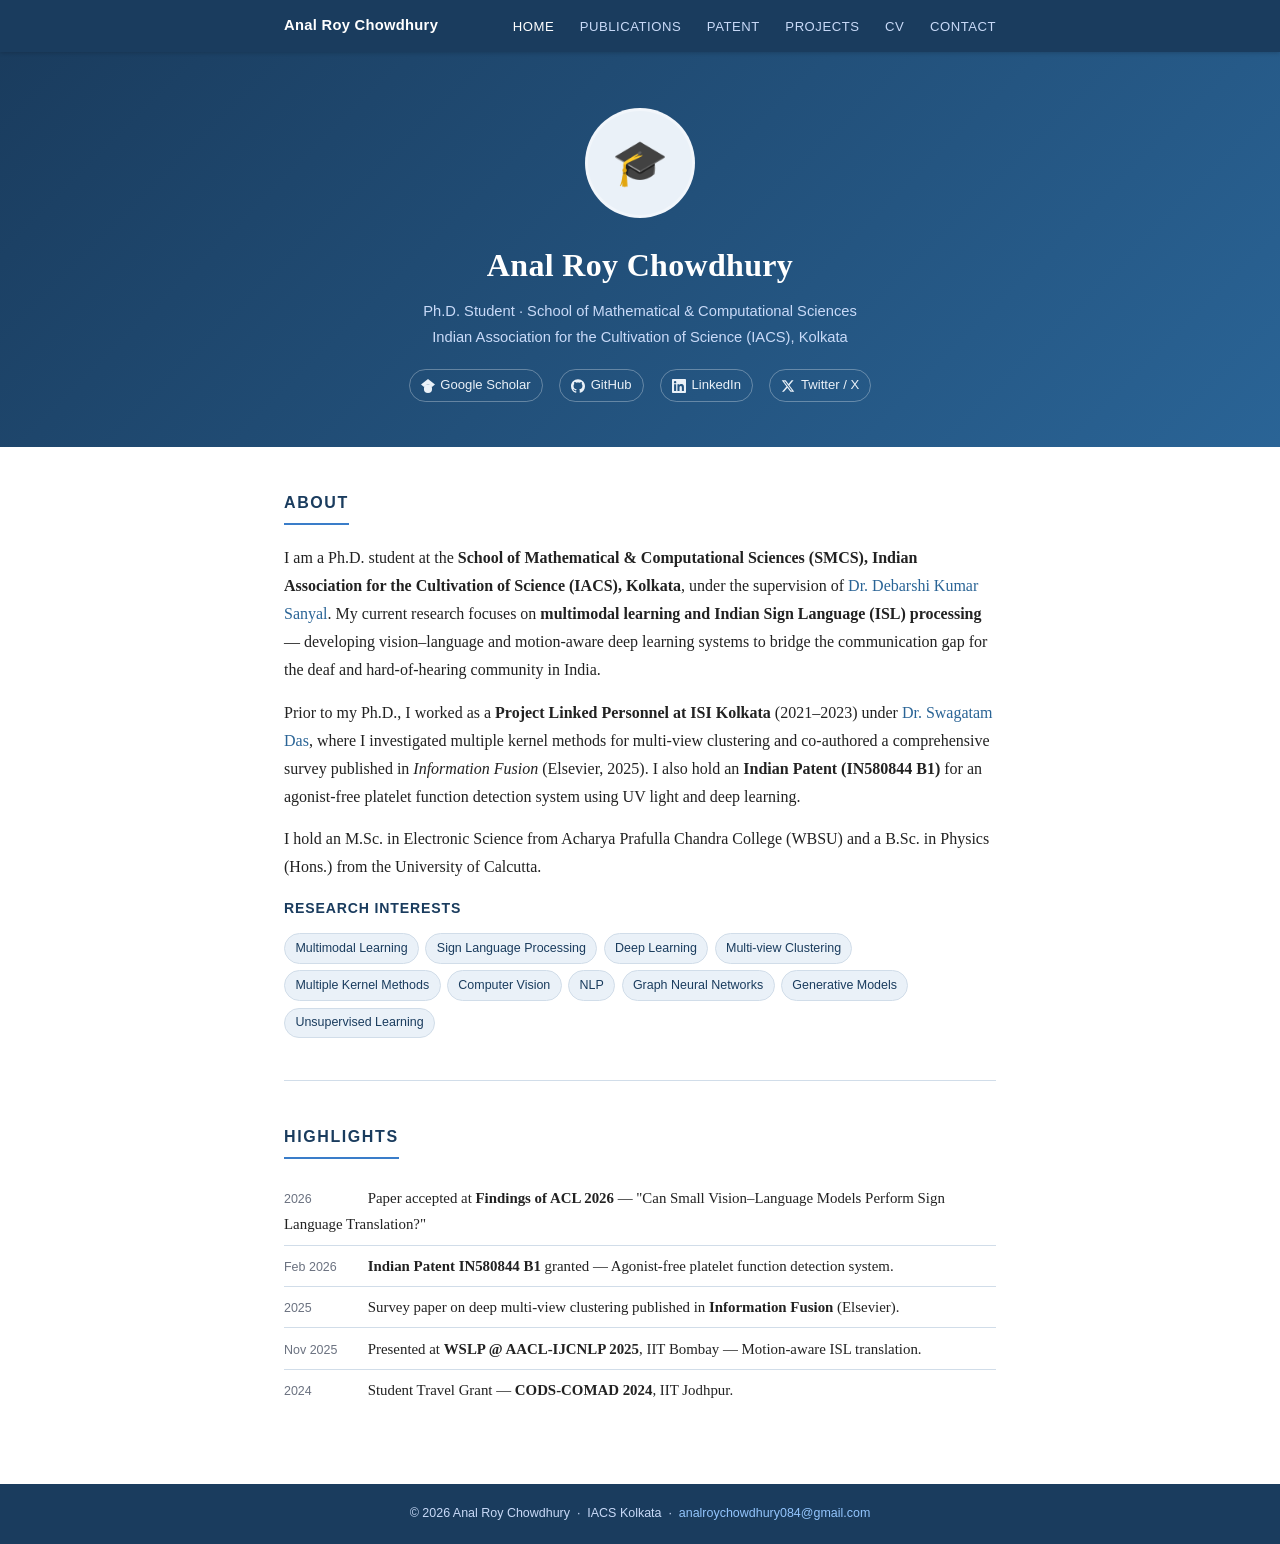
==== index.html @ 57fc3c9f "Initial commit: academic website" ====
<!DOCTYPE html>
<html lang="en">
<head>
  <meta charset="UTF-8" />
  <meta name="viewport" content="width=device-width, initial-scale=1.0" />
  <title>Anal Roy Chowdhury — Home</title>
  <meta name="description" content="Academic website of Anal Roy Chowdhury, Ph.D. student at IACS Kolkata working on Machine Learning, Multimodal Learning and Sign Language Processing." />
  <link rel="stylesheet" href="css/style.css" />
</head>
<body>

<!-- ===== NAV ===== -->
<nav>
  <div class="nav-inner">
    <a class="nav-brand" href="index.html">Anal Roy Chowdhury</a>
    <div class="nav-toggle" id="navToggle" aria-label="Toggle menu">
      <span></span><span></span><span></span>
    </div>
    <ul id="navMenu">
      <li><a href="index.html" class="active">Home</a></li>
      <li><a href="publications.html">Publications</a></li>
      <li><a href="patent.html">Patent</a></li>
      <li><a href="projects.html">Projects</a></li>
      <li><a href="cv.html">CV</a></li>
      <li><a href="contact.html">Contact</a></li>
    </ul>
  </div>
</nav>

<!-- ===== HEADER ===== -->
<header class="page-header">
  <div class="avatar-wrap">🎓</div>
  <h1>Anal Roy Chowdhury</h1>
  <p class="subtitle">
    Ph.D. Student · School of Mathematical &amp; Computational Sciences<br>
    Indian Association for the Cultivation of Science (IACS), Kolkata
  </p>
  <div class="social-row">
    <a href="https://scholar.google.com/citations?user=CukHpC4AAAAJ&hl=en" target="_blank" rel="noopener">
      <!-- Scholar icon -->
      <svg viewBox="0 0 24 24" xmlns="http://www.w3.org/2000/svg"><path d="M5.242 13.769 0 9.5 12 0l12 9.5-5.242 4.269C17.548 11.249 14.978 9.5 12 9.5c-2.977 0-5.548 1.748-6.758 4.269zM12 10a7 7 0 1 0 0 14 7 7 0 0 0 0-14z"/></svg>
      Google Scholar
    </a>
    <a href="https://github.com/Analroy" target="_blank" rel="noopener">
      <svg viewBox="0 0 24 24" xmlns="http://www.w3.org/2000/svg"><path d="M12 .297c-6.63 0-12 5.373-12 12 0 5.303 3.438 9.8 8.205 11.385.6.113.82-.258.82-.577 0-.285-.01-1.04-.015-2.04-3.338.724-4.042-1.61-4.042-1.61C4.422 18.07 3.633 17.7 3.633 17.7c-1.087-.744.084-.729.084-.729 1.205.084 1.838 1.236 1.838 1.236 1.07 1.835 2.809 1.305 3.495.998.108-.776.417-1.305.76-1.605-2.665-.3-5.466-1.332-5.466-5.93 0-1.31.465-2.38 1.235-3.22-.135-.303-.54-1.523.105-3.176 0 0 1.005-.322 3.3 1.23.96-.267 1.98-.399 3-.405 1.02.006 2.04.138 3 .405 2.28-1.552 3.285-1.23 3.285-1.23.645 1.653.24 2.873.12 3.176.765.84 1.23 1.91 1.23 3.22 0 4.61-2.805 5.625-5.475 5.92.42.36.81 1.096.81 2.22 0 1.606-.015 2.896-.015 3.286 0 .315.21.69.825.57C20.565 22.092 24 17.592 24 12.297c0-6.627-5.373-12-12-12"/></svg>
      GitHub
    </a>
    <a href="https://www.linkedin.com/in/anal-roy-chowdhury-00a696188" target="_blank" rel="noopener">
      <svg viewBox="0 0 24 24" xmlns="http://www.w3.org/2000/svg"><path d="M20.447 20.452h-3.554v-5.569c0-1.328-.027-3.037-1.852-3.037-1.853 0-2.136 1.445-2.136 2.939v5.667H9.351V9h3.414v1.561h.046c.477-.9 1.637-1.85 3.37-1.85 3.601 0 4.267 2.37 4.267 5.455v6.286zM5.337 7.433a2.062 2.062 0 0 1-2.063-2.065 2.064 2.064 0 1 1 2.063 2.065zm1.782 13.019H3.555V9h3.564v11.452zM22.225 0H1.771C.792 0 0 .774 0 1.729v20.542C0 23.227.792 24 1.771 24h20.451C23.2 24 24 23.227 24 22.271V1.729C24 .774 23.2 0 22.222 0h.003z"/></svg>
      LinkedIn
    </a>
    <a href="https://twitter.com/roy_anal" target="_blank" rel="noopener">
      <svg viewBox="0 0 24 24" xmlns="http://www.w3.org/2000/svg"><path d="M18.244 2.25h3.308l-7.227 8.26 8.502 11.24H16.17l-5.214-6.817L4.99 21.75H1.68l7.73-8.835L1.254 2.25H8.08l4.713 6.231zm-1.161 17.52h1.833L7.084 4.126H5.117z"/></svg>
      Twitter / X
    </a>
  </div>
</header>

<!-- ===== MAIN ===== -->
<main class="site-wrapper">

  <!-- Bio -->
  <section class="section bio">
    <h2 class="section-title">About</h2>
    <p>
      I am a Ph.D. student at the <strong>School of Mathematical &amp; Computational Sciences (SMCS), Indian Association for the Cultivation of Science (IACS), Kolkata</strong>, under the supervision of
      <a href="http://iacs.res.in/athusers/index.php?navid=0&userid=IACS0025" target="_blank" rel="noopener">Dr. Debarshi Kumar Sanyal</a>.
      My current research focuses on <strong>multimodal learning and Indian Sign Language (ISL) processing</strong> — developing vision–language and motion-aware deep learning systems to bridge the communication gap for the deaf and hard-of-hearing community in India.
    </p>
    <p>
      Prior to my Ph.D., I worked as a <strong>Project Linked Personnel at ISI Kolkata</strong> (2021–2023) under
      <a href="https://www.isical.ac.in/~swagatam.das/" target="_blank" rel="noopener">Dr. Swagatam Das</a>,
      where I investigated multiple kernel methods for multi-view clustering and co-authored a comprehensive survey
      published in <em>Information Fusion</em> (Elsevier, 2025).
      I also hold an <strong>Indian Patent (IN580844 B1)</strong> for an agonist-free platelet function detection system using UV light and deep learning.
    </p>
    <p>
      I hold an M.Sc. in Electronic Science from Acharya Prafulla Chandra College (WBSU) and a B.Sc. in Physics (Hons.) from the University of Calcutta.
    </p>

    <h3 style="font-family:var(--sans);font-size:.88rem;font-weight:700;color:var(--navy);margin:.9rem 0 .5rem;text-transform:uppercase;letter-spacing:.06em;">Research Interests</h3>
    <div class="interest-chips">
      <span class="chip">Multimodal Learning</span>
      <span class="chip">Sign Language Processing</span>
      <span class="chip">Deep Learning</span>
      <span class="chip">Multi-view Clustering</span>
      <span class="chip">Multiple Kernel Methods</span>
      <span class="chip">Computer Vision</span>
      <span class="chip">NLP</span>
      <span class="chip">Graph Neural Networks</span>
      <span class="chip">Generative Models</span>
      <span class="chip">Unsupervised Learning</span>
    </div>
  </section>

  <!-- News / Highlights -->
  <section class="section">
    <h2 class="section-title">Highlights</h2>
    <ul style="list-style:none;font-size:.93rem;">
      <li style="padding:.45rem 0;border-bottom:1px solid var(--border);">
        <span style="font-family:var(--sans);font-size:.78rem;color:var(--muted);min-width:80px;display:inline-block;">2026</span>
        Paper accepted at <strong>Findings of ACL 2026</strong> — "Can Small Vision–Language Models Perform Sign Language Translation?"
      </li>
      <li style="padding:.45rem 0;border-bottom:1px solid var(--border);">
        <span style="font-family:var(--sans);font-size:.78rem;color:var(--muted);min-width:80px;display:inline-block;">Feb 2026</span>
        <strong>Indian Patent IN580844 B1</strong> granted — Agonist-free platelet function detection system.
      </li>
      <li style="padding:.45rem 0;border-bottom:1px solid var(--border);">
        <span style="font-family:var(--sans);font-size:.78rem;color:var(--muted);min-width:80px;display:inline-block;">2025</span>
        Survey paper on deep multi-view clustering published in <strong>Information Fusion</strong> (Elsevier).
      </li>
      <li style="padding:.45rem 0;border-bottom:1px solid var(--border);">
        <span style="font-family:var(--sans);font-size:.78rem;color:var(--muted);min-width:80px;display:inline-block;">Nov 2025</span>
        Presented at <strong>WSLP @ AACL-IJCNLP 2025</strong>, IIT Bombay — Motion-aware ISL translation.
      </li>
      <li style="padding:.45rem 0;">
        <span style="font-family:var(--sans);font-size:.78rem;color:var(--muted);min-width:80px;display:inline-block;">2024</span>
        Student Travel Grant — <strong>CODS-COMAD 2024</strong>, IIT Jodhpur.
      </li>
    </ul>
  </section>

</main>

<footer>
  <p>© 2026 Anal Roy Chowdhury &nbsp;·&nbsp; IACS Kolkata &nbsp;·&nbsp;
     <a href="mailto:analroychowdhury084@gmail.com">analroychowdhury084@gmail.com</a>
  </p>
</footer>

<script>
  document.getElementById('navToggle').addEventListener('click', function(){
    document.getElementById('navMenu').classList.toggle('open');
  });
</script>
</body>
</html>
---- css/style.css ----
/* =====================================================
   style.css — Minimalist Academic Website
   Anal Roy Chowdhury
   ===================================================== */

/* --- Reset & Variables ----------------------------- */
*, *::before, *::after { box-sizing: border-box; margin: 0; padding: 0; }

:root {
  --navy:    #1a3c5e;
  --blue:    #2a6496;
  --accent:  #3a7dc9;
  --light:   #eaf1f8;
  --text:    #222222;
  --muted:   #6b7280;
  --border:  #d1dde9;
  --bg:      #ffffff;
  --font:    'Georgia', 'Times New Roman', serif;
  --sans:    'Segoe UI', 'Helvetica Neue', Arial, sans-serif;
  --max:     760px;
  --radius:  4px;
}

/* --- Base ----------------------------------------- */
html { scroll-behavior: smooth; }

body {
  font-family: var(--font);
  font-size: 16px;
  line-height: 1.75;
  color: var(--text);
  background: var(--bg);
}

a { color: var(--blue); text-decoration: none; }
a:hover { color: var(--accent); text-decoration: underline; }

img { max-width: 100%; display: block; }

/* --- Layout --------------------------------------- */
.site-wrapper { max-width: var(--max); margin: 0 auto; padding: 0 1.5rem; }

/* --- Navigation ----------------------------------- */
nav {
  background: var(--navy);
  position: sticky;
  top: 0;
  z-index: 100;
  box-shadow: 0 1px 4px rgba(0,0,0,.18);
}

nav .nav-inner {
  max-width: var(--max);
  margin: 0 auto;
  padding: 0 1.5rem;
  display: flex;
  align-items: center;
  justify-content: space-between;
  height: 52px;
}

nav .nav-brand {
  color: #ffffff;
  font-family: var(--sans);
  font-size: .92rem;
  font-weight: 600;
  letter-spacing: .02em;
  text-decoration: none;
}

nav ul {
  list-style: none;
  display: flex;
  gap: 1.6rem;
}

nav ul a {
  color: #c9daf8;
  font-family: var(--sans);
  font-size: .82rem;
  letter-spacing: .04em;
  text-transform: uppercase;
  text-decoration: none;
  transition: color .2s;
}

nav ul a:hover,
nav ul a.active { color: #ffffff; }

/* hamburger */
.nav-toggle { display: none; flex-direction: column; gap: 5px; cursor: pointer; }
.nav-toggle span { display: block; width: 22px; height: 2px; background: #fff; border-radius: 2px; transition: .3s; }

/* --- Page Header ---------------------------------- */
.page-header {
  background: linear-gradient(135deg, var(--navy) 0%, var(--blue) 100%);
  color: white;
  padding: 3.5rem 1.5rem 2.8rem;
  text-align: center;
}

.page-header .avatar-wrap {
  width: 110px; height: 110px;
  border-radius: 50%;
  background: var(--light);
  margin: 0 auto 1.2rem;
  display: flex; align-items: center; justify-content: center;
  border: 3px solid rgba(255,255,255,.35);
  overflow: hidden;
  font-size: 2.8rem;
  color: var(--navy);
}

.page-header h1 {
  font-size: 2rem;
  font-weight: 700;
  letter-spacing: .01em;
  margin-bottom: .35rem;
}

.page-header .subtitle {
  font-family: var(--sans);
  font-size: .92rem;
  color: #c9daf8;
  margin-bottom: 1.2rem;
}

/* social icons row */
.social-row {
  display: flex;
  justify-content: center;
  flex-wrap: wrap;
  gap: .6rem 1rem;
  margin-top: .6rem;
}

.social-row a {
  display: inline-flex; align-items: center; gap: .35rem;
  color: #eaf1f8;
  font-family: var(--sans);
  font-size: .82rem;
  text-decoration: none;
  border: 1px solid rgba(255,255,255,.3);
  padding: .25rem .7rem;
  border-radius: 20px;
  transition: background .2s, color .2s;
}

.social-row a:hover { background: rgba(255,255,255,.15); color: #fff; text-decoration: none; }

.social-row a svg { width: 14px; height: 14px; fill: currentColor; }

/* --- Section headings ----------------------------- */
.section { padding: 2.6rem 0; border-bottom: 1px solid var(--border); }
.section:last-child { border-bottom: none; }

.section-title {
  font-family: var(--sans);
  font-size: 1rem;
  font-weight: 700;
  color: var(--navy);
  text-transform: uppercase;
  letter-spacing: .1em;
  margin-bottom: 1.2rem;
  padding-bottom: .4rem;
  border-bottom: 2px solid var(--accent);
  display: inline-block;
}

/* --- Bio Section ---------------------------------- */
.bio p { margin-bottom: .9rem; font-size: 1rem; }

.interest-chips {
  display: flex; flex-wrap: wrap; gap: .4rem;
  margin-top: .8rem;
}

.chip {
  background: var(--light);
  color: var(--navy);
  font-family: var(--sans);
  font-size: .78rem;
  padding: .22rem .65rem;
  border-radius: 20px;
  border: 1px solid var(--border);
}

/* --- Publications --------------------------------- */
.pub-list { list-style: none; }

.pub-item {
  padding: 1rem 0;
  border-bottom: 1px solid var(--border);
}
.pub-item:last-child { border-bottom: none; }

.pub-label {
  display: inline-block;
  font-family: var(--sans);
  font-size: .7rem;
  font-weight: 700;
  text-transform: uppercase;
  letter-spacing: .06em;
  padding: .12rem .5rem;
  border-radius: 3px;
  margin-bottom: .35rem;
}

.pub-label.journal  { background: #dbeafe; color: #1e40af; }
.pub-label.conf     { background: #d1fae5; color: #065f46; }
.pub-label.chapter  { background: #fef3c7; color: #92400e; }

.pub-title {
  font-weight: 700;
  font-size: .97rem;
  color: var(--text);
  margin-bottom: .2rem;
}

.pub-authors { font-size: .88rem; color: var(--muted); margin-bottom: .2rem; }
.pub-authors strong { color: var(--navy); }

.pub-venue { font-size: .88rem; font-style: italic; color: var(--muted); }

.pub-links { margin-top: .3rem; }
.pub-links a {
  font-family: var(--sans);
  font-size: .78rem;
  color: var(--accent);
  margin-right: .8rem;
}

/* --- Patent --------------------------------------- */
.patent-card {
  background: var(--light);
  border: 1px solid var(--border);
  border-left: 4px solid var(--accent);
  padding: 1.2rem 1.4rem;
  border-radius: var(--radius);
}

.patent-card .patent-id {
  font-family: var(--sans);
  font-size: .78rem;
  font-weight: 700;
  color: var(--accent);
  letter-spacing: .05em;
  margin-bottom: .4rem;
}

.patent-card .patent-title {
  font-size: 1rem;
  font-weight: 700;
  color: var(--navy);
  margin-bottom: .5rem;
}

.patent-card .patent-meta {
  font-family: var(--sans);
  font-size: .85rem;
  color: var(--muted);
  margin-bottom: .3rem;
}

.patent-card .patent-abstract {
  font-size: .9rem;
  margin-top: .6rem;
  border-top: 1px solid var(--border);
  padding-top: .6rem;
  color: #444;
}

/* --- Projects ------------------------------------- */
.project-grid {
  display: grid;
  grid-template-columns: 1fr 1fr;
  gap: 1rem;
}

.project-card {
  border: 1px solid var(--border);
  border-radius: var(--radius);
  padding: 1rem 1.1rem;
  transition: box-shadow .2s;
}

.project-card:hover { box-shadow: 0 2px 10px rgba(26,60,94,.1); }

.project-card .proj-name {
  font-family: var(--sans);
  font-weight: 700;
  color: var(--navy);
  font-size: .95rem;
  margin-bottom: .3rem;
}

.project-card .proj-desc { font-size: .87rem; color: var(--muted); margin-bottom: .5rem; }

.project-card .proj-tag {
  display: inline-block;
  background: var(--light);
  font-family: var(--sans);
  font-size: .72rem;
  padding: .1rem .45rem;
  border-radius: 3px;
  color: var(--navy);
  margin-right: .3rem;
}

/* --- CV Section ----------------------------------- */
.cv-download-block {
  display: flex;
  flex-direction: column;
  gap: .8rem;
}

.cv-btn {
  display: inline-flex;
  align-items: center;
  gap: .5rem;
  background: var(--navy);
  color: #fff;
  font-family: var(--sans);
  font-size: .88rem;
  padding: .6rem 1.4rem;
  border-radius: var(--radius);
  text-decoration: none;
  transition: background .2s;
  width: fit-content;
}

.cv-btn:hover { background: var(--blue); color: #fff; text-decoration: none; }
.cv-btn.secondary { background: transparent; color: var(--navy); border: 1.5px solid var(--navy); }
.cv-btn.secondary:hover { background: var(--light); }

/* --- Contact -------------------------------------- */
.contact-grid {
  display: grid;
  grid-template-columns: 1fr 1fr;
  gap: 1.2rem;
}

.contact-item {
  display: flex; flex-direction: column;
  font-family: var(--sans);
  font-size: .88rem;
}

.contact-item .label {
  font-size: .72rem;
  text-transform: uppercase;
  letter-spacing: .08em;
  color: var(--muted);
  margin-bottom: .2rem;
}

/* --- Footer --------------------------------------- */
footer {
  background: var(--navy);
  color: #c9daf8;
  text-align: center;
  font-family: var(--sans);
  font-size: .78rem;
  padding: 1.2rem 1rem;
  margin-top: 2rem;
}

footer a { color: #93c5fd; }

/* --- Responsive ----------------------------------- */
@media (max-width: 620px) {
  .page-header h1 { font-size: 1.5rem; }
  .project-grid { grid-template-columns: 1fr; }
  .contact-grid { grid-template-columns: 1fr; }

  nav ul { display: none; flex-direction: column; position: absolute; top: 52px; left: 0; right: 0;
           background: var(--navy); padding: 1rem 1.5rem 1.2rem; gap: .8rem; }
  nav ul.open { display: flex; }
  .nav-toggle { display: flex; }
}
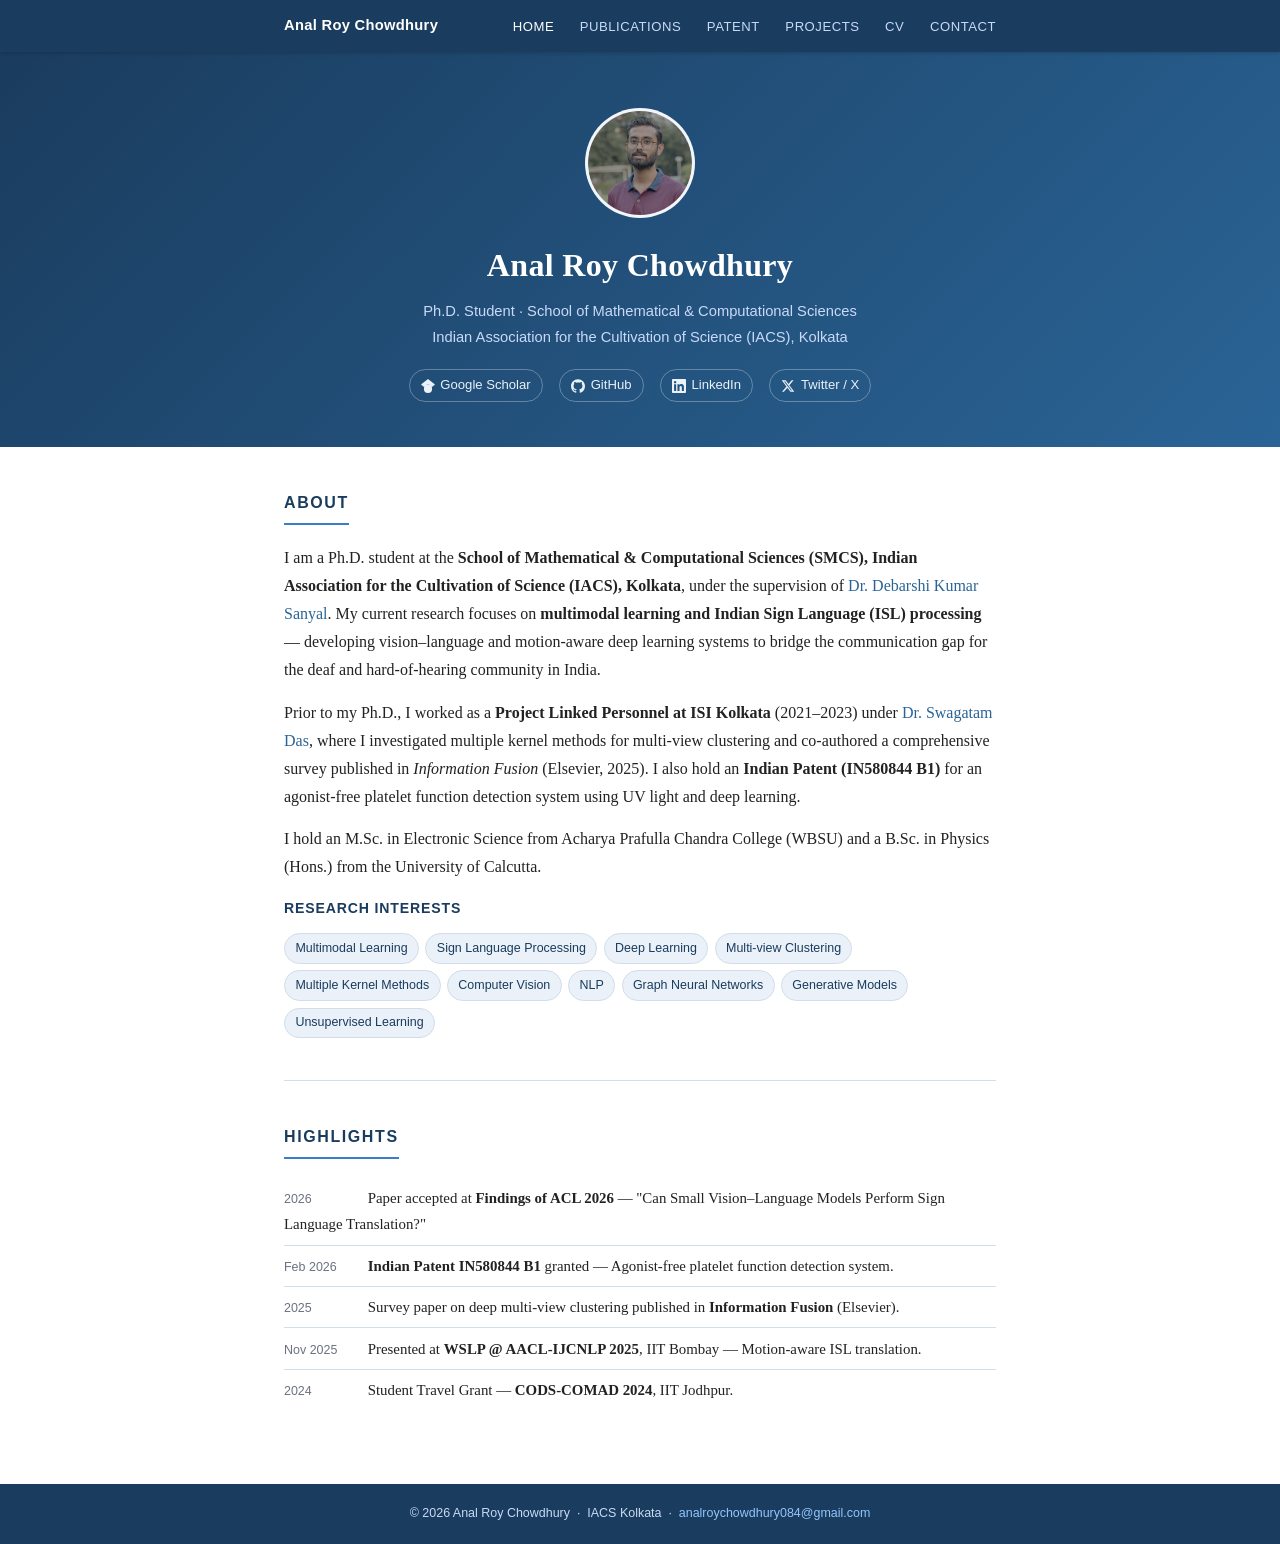
==== commit cac2dee4: "Add profile photo and style adjustments for avatar display" ====
--- a/index.html
+++ b/index.html
@@ -29,7 +29,7 @@
 
 <!-- ===== HEADER ===== -->
 <header class="page-header">
-  <div class="avatar-wrap">🎓</div>
+  <div class="avatar-wrap"><img src="assets/photo.png" alt="Anal Roy Chowdhury" class="profile-photo" /></div>
   <h1>Anal Roy Chowdhury</h1>
   <p class="subtitle">
     Ph.D. Student · School of Mathematical &amp; Computational Sciences<br>
--- a/css/style.css
+++ b/css/style.css
@@ -37,6 +37,18 @@
 
 img { max-width: 100%; display: block; }
 
+.profile-photo {
+  width: 120px;
+  height: 120px;
+  border-radius: 50%;
+  object-fit: cover;
+  display: block;
+}
+
+@media (max-width: 600px) {
+  .profile-photo { width: 90px; height: 90px; }
+}
+
 /* --- Layout --------------------------------------- */
 .site-wrapper { max-width: var(--max); margin: 0 auto; padding: 0 1.5rem; }
 
